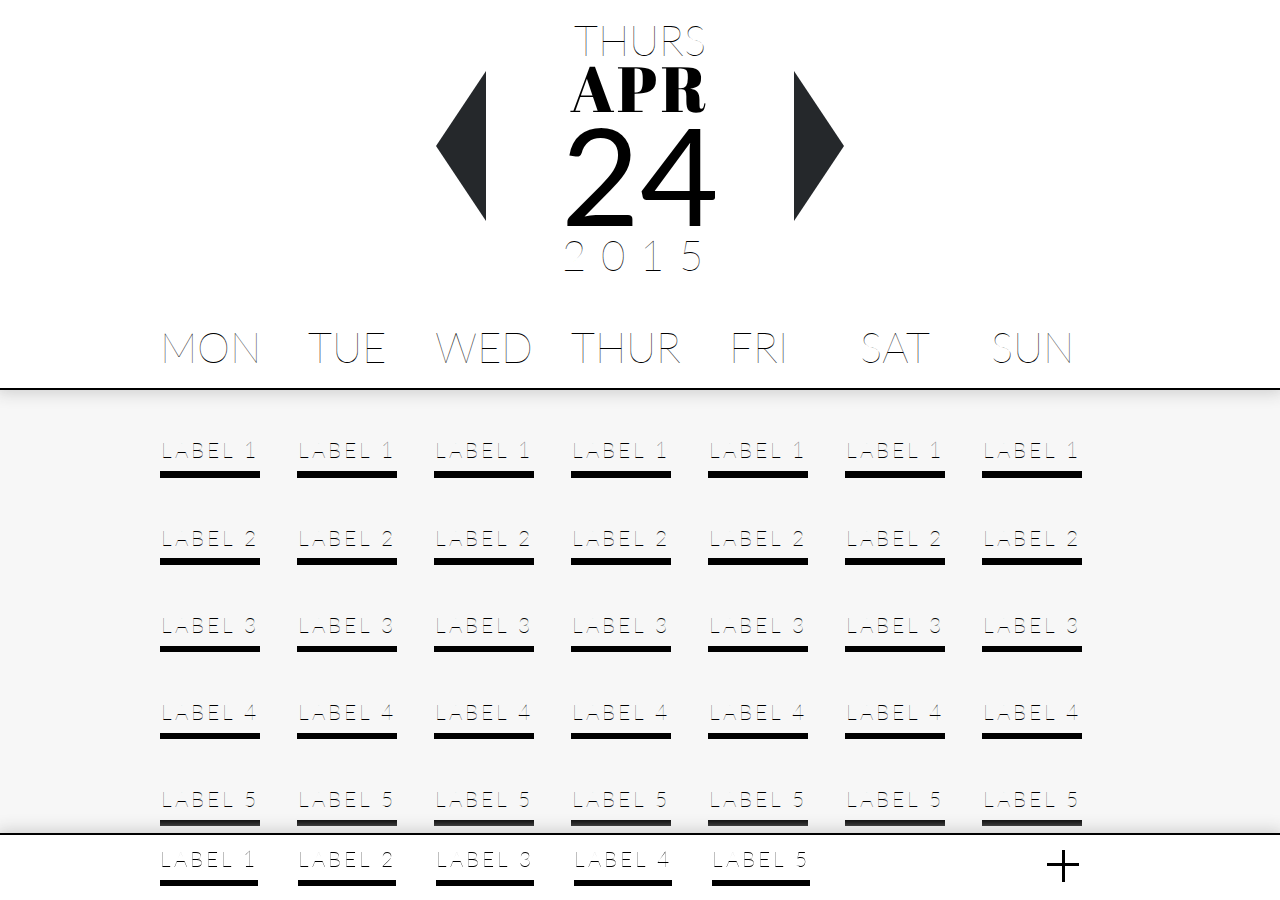
==== final-project/index.html @ dd5b8195 "Added arrows for navigation." ====
<!DOCTYPE html>
<html lang="">
    <head>
        <meta charset="UTF-8">
        <meta name="viewport" content="width=device-width, initial-scale=1.0">
        <title></title>
        <link rel="stylesheet" href="reset.css">
        <link rel="stylesheet" href="style.css">
        <link href='http://fonts.googleapis.com/css?family=Lato:100,300,400|Abril+Fatface' rel='stylesheet' type='text/css'>
    </head>

    <body>
        <div id="dayWrapper">
            <div class="contentWrapper">
                <div id="headerCenter">
                    <div id="arrowLeft"></div>
                    <div id="dayToday">
                        <a href="index.html"><h1>THURS</h1></a>
                        <a href="index.html"><h2>APR</h2></a>
                        <a href="index.html"><h3>24</h3></a>
                        <a href="index.html"><h4>2015</h4></a>
                    </div>
                    <div id="arrowRight"></div>
                </div>
                <div class="dayWeek">
                    <div class="column">
                        <ul>MON</ul>
                    </div>
                    <div class="column">
                        <ul>TUE</ul>
                    </div>
                    <div class="column">
                        <ul>WED</ul>
                    </div>
                    <div class="column">
                        <ul>THUR</ul>
                    </div>
                    <div class="column">
                        <ul>FRI</ul>
                    </div>
                    <div class="column">
                        <ul>SAT</ul>
                    </div>
                    <div class="column">
                        <ul>SUN</ul>
                    </div>
                </div>
            </div>
        </div>
        <div class="contentWrapper">
            <div class="column">
                <div class="labelVrt">
                    <p>LABEL 1</p>
                    <div class="label"></div>
                </div>
                <div class="labelVrt">
                    <p>LABEL 2</p>
                    <div class="label"></div>
                </div>
                <div class="labelVrt">
                    <p>LABEL 3</p>
                    <div class="label"></div>
                </div>
                <div class="labelVrt">
                    <p>LABEL 4</p>
                    <div class="label"></div>
                </div>
                <div class="labelVrt">
                    <p>LABEL 5</p>
                    <div class="label"></div>
                </div>
            </div>
            <div class="column">
                <div class="labelVrt">
                    <p>LABEL 1</p>
                    <div class="label"></div>
                </div>
                <div class="labelVrt">
                    <p>LABEL 2</p>
                    <div class="label"></div>
                </div>
                <div class="labelVrt">
                    <p>LABEL 3</p>
                    <div class="label"></div>
                </div>
                <div class="labelVrt">
                    <p>LABEL 4</p>
                    <div class="label"></div>
                </div>
                <div class="labelVrt">
                    <p>LABEL 5</p>
                    <div class="label"></div>
                </div>
            </div>
            <div class="column">
                <div class="labelVrt">
                    <p>LABEL 1</p>
                    <div class="label"></div>
                </div>
                <div class="labelVrt">
                    <p>LABEL 2</p>
                    <div class="label"></div>
                </div>
                <div class="labelVrt">
                    <p>LABEL 3</p>
                    <div class="label"></div>
                </div>
                <div class="labelVrt">
                    <p>LABEL 4</p>
                    <div class="label"></div>
                </div>
                <div class="labelVrt">
                    <p>LABEL 5</p>
                    <div class="label"></div>
                </div>
            </div>
            <div class="column">
                <div class="labelVrt">
                    <p>LABEL 1</p>
                    <div class="label"></div>
                </div>
                <div class="labelVrt">
                    <p>LABEL 2</p>
                    <div class="label"></div>
                </div>
                <div class="labelVrt">
                    <p>LABEL 3</p>
                    <div class="label"></div>
                </div>
                <div class="labelVrt">
                    <p>LABEL 4</p>
                    <div class="label"></div>
                </div>
                <div class="labelVrt">
                    <p>LABEL 5</p>
                    <div class="label"></div>
                </div>
            </div>
            <div class="column">
                <div class="labelVrt">
                    <p>LABEL 1</p>
                    <div class="label"></div>
                </div>
                <div class="labelVrt">
                    <p>LABEL 2</p>
                    <div class="label"></div>
                </div>
                <div class="labelVrt">
                    <p>LABEL 3</p>
                    <div class="label"></div>
                </div>
                <div class="labelVrt">
                    <p>LABEL 4</p>
                    <div class="label"></div>
                </div>
                <div class="labelVrt">
                    <p>LABEL 5</p>
                    <div class="label"></div>
                </div>
            </div>
            <div class="column">
                <div class="labelVrt">
                    <p>LABEL 1</p>
                    <div class="label"></div>
                </div>
                <div class="labelVrt">
                    <p>LABEL 2</p>
                    <div class="label"></div>
                </div>
                <div class="labelVrt">
                    <p>LABEL 3</p>
                    <div class="label"></div>
                </div>
                <div class="labelVrt">
                    <p>LABEL 4</p>
                    <div class="label"></div>
                </div>
                <div class="labelVrt">
                    <p>LABEL 5</p>
                    <div class="label"></div>
                </div>
            </div>
            <div class="column">
                <div class="labelVrt">
                    <p>LABEL 1</p>
                    <div class="label"></div>
                </div>
                <div class="labelVrt">
                    <p>LABEL 2</p>
                    <div class="label"></div>
                </div>
                <div class="labelVrt">
                    <p>LABEL 3</p>
                    <div class="label"></div>
                </div>
                <div class="labelVrt">
                    <p>LABEL 4</p>
                    <div class="label"></div>
                </div>
                <div class="labelVrt">
                    <p>LABEL 5</p>
                    <div class="label"></div>
                </div>
            </div>
            <footer>
                <div class="contentWrapper">
                    <div class="labelHrz">
                        <p>LABEL 1</p>
                        <div class="label"></div>
                    </div>
                    <div class="labelHrz">
                        <p>LABEL 2</p>
                        <div class="label"></div>
                    </div>
                    <div class="labelHrz">
                        <p>LABEL 3</p>
                        <div class="label"></div>
                    </div>
                    <div class="labelHrz">
                        <p>LABEL 4</p>
                        <div class="label"></div>
                    </div>
                    <div class="labelHrz">
                        <p>LABEL 5</p>
                        <div class="label"></div>
                    </div>
                    <div id="cross"></div>
                </div>
            </footer>
            <script src="script.js"></script>
            </body>
        </html>
---- final-project/style.css ----
html, body {
    height: 100%;
    background-color: #f7f7f7;
}

a {
    text-decoration: none;
    color: inherit;
}

#arrowLeft, #arrowRight {
    display: inline-block;
    width: 0;
    height: 0;
    border-style: solid;
    margin-bottom: 50px;
}

#arrowLeft {
    border-width: 75px 50px 75px 0;
    border-color: transparent #25282b transparent transparent;
}

#arrowRight {
    border-width: 75px 0 75px 50px;
    border-color: transparent transparent transparent #25282b;
}


#headerCenter {
    text-align: center;
}

.contentWrapper {
    clear: both;
    width: 960px;
    margin-left: auto;
    margin-right: auto;
}

#dayWrapper {
    clear: both;
    background-color: white;
    box-shadow: 0px 0px 15px 3px #cecece;
    border-bottom: 2px solid black;
    padding-top: 20px;
    padding-bottom: 20px;
}

#dayToday {
    display: inline-block;
    text-align: center;
    width: 300px;
}

.dayWeek ul {
    font-family: 'Lato', sans-serif;
    font-weight: 100;
    font-size: 2.6em;
    display: inline;
}

h1, h3, h4, p {
    font-family: 'Lato', sans-serif;
}

h1 {
}

h1, h4 {
    font-size: 2.6em;
    font-weight: 100;
}

h2 {
    font-family: 'Abril Fatface', cursive;
    font-size: 4em;
    letter-spacing: 3px;
    line-height: .8em;
}

h3 {
    font-size: 8.5em;
    line-height: .9em;
}

h4 {
    letter-spacing: 15px;
    margin-bottom: 50px;
}

footer {
    background-color: white;
    position: fixed;
    bottom: 0;
    left: 0;
    right: 0;
    box-shadow: 0px 0px 15px 3px #cecece;
    border-top: 2px solid black;
    height: 65px;
}

#cross {
    position: relative;
    float: right;
    background: black;
    height: 2em;
    width: .2em;
    margin-right: 55px;
    margin-top: 15px;
}

#cross:after {
    background: black;
    content: "";
    height: .2em;
    left: -.9em;
    position: absolute;
    top: .8em;
    width: 2em;
}

.labelHrz {
    display: inline-block;
    float: left;
    position: relative;
    margin-top: 14px;
}

.labelHrz:not(:last-child) {
    margin-right: 40px;
}

.column {
    display: inline-block;
    width: 100px;
    text-align: center;
}

.column:not(:last-child) {
    margin-right: 33px;
}

.labelVrt {
    margin-top: 50px;
}

p {
    font-weight: 100;
    font-size: 1.3em;
    letter-spacing: 3px;
    margin-bottom: 10px;
}

.label {
    position: relative;
    height: .4em;
    background-color: black;
}
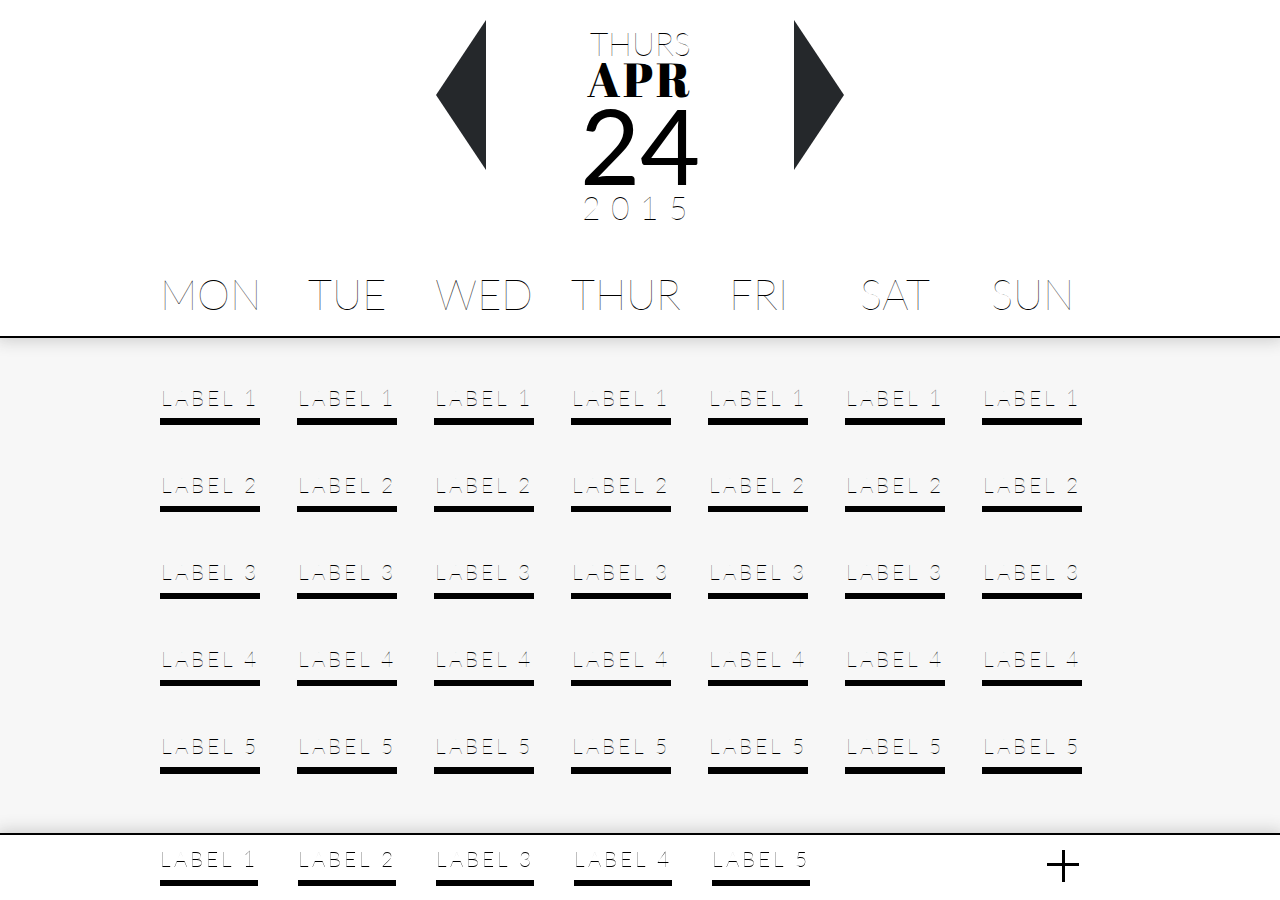
==== commit ff0286ce: "Resized headers." ====
--- a/final-project/index.html
+++ b/final-project/index.html
@@ -22,7 +22,7 @@
                     </div>
                     <div id="arrowRight"></div>
                 </div>
-                <div class="dayWeek">
+                <div id="dayWeek">
                     <div class="column">
                         <ul>MON</ul>
                     </div>
--- a/final-project/style.css
+++ b/final-project/style.css
@@ -53,7 +53,7 @@
     width: 300px;
 }
 
-.dayWeek ul {
+#dayWeek ul {
     font-family: 'Lato', sans-serif;
     font-weight: 100;
     font-size: 2.6em;
@@ -68,24 +68,24 @@
 }
 
 h1, h4 {
-    font-size: 2.6em;
+    font-size: 2em;
     font-weight: 100;
 }
 
 h2 {
     font-family: 'Abril Fatface', cursive;
-    font-size: 4em;
+    font-size: 3em;
     letter-spacing: 3px;
     line-height: .8em;
 }
 
 h3 {
-    font-size: 8.5em;
+    font-size: 6.5em;
     line-height: .9em;
 }
 
 h4 {
-    letter-spacing: 15px;
+    letter-spacing: 10px;
     margin-bottom: 50px;
 }
 
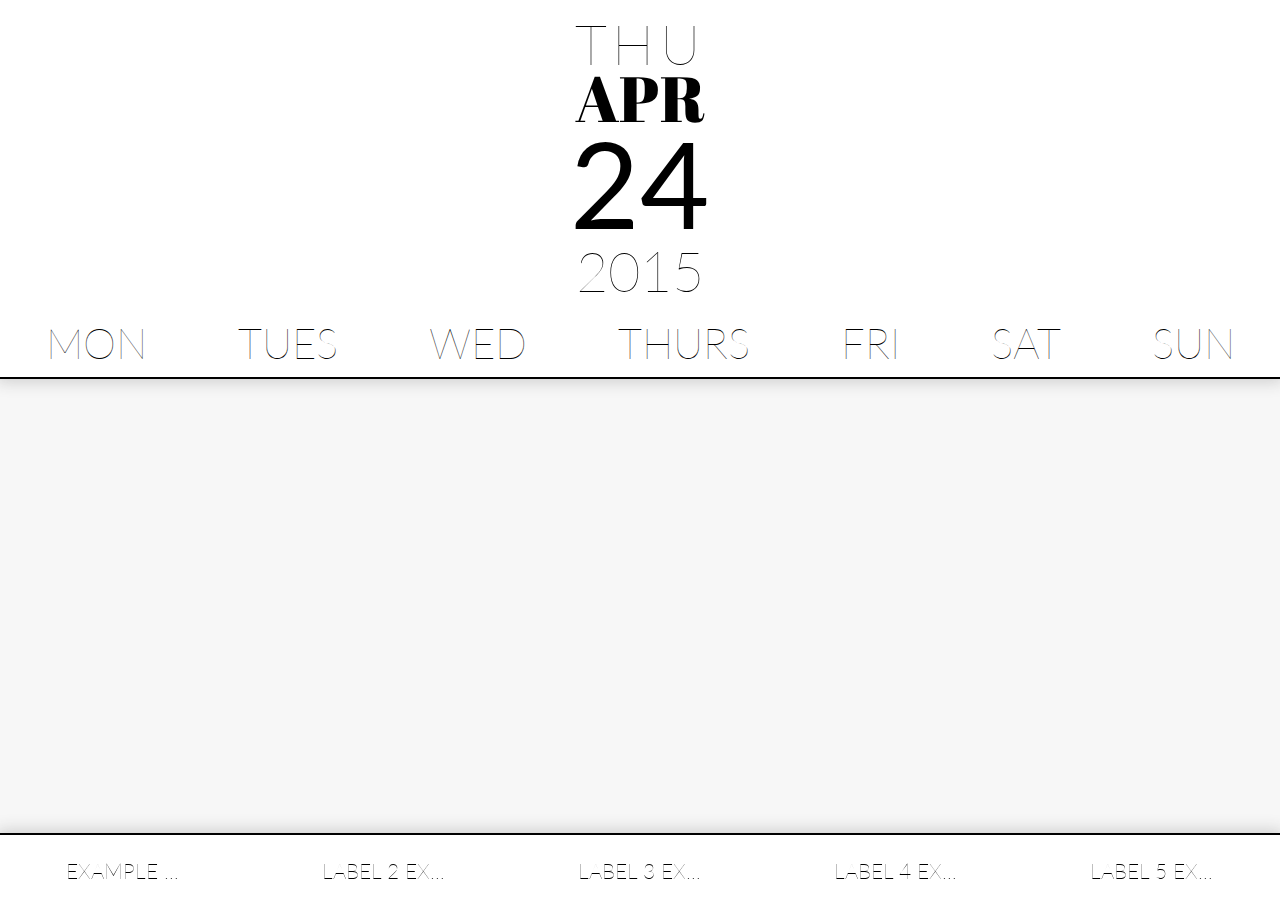
==== commit f2bd791f: "Changed all values to flexbox." ====
--- a/final-project/index.html
+++ b/final-project/index.html
@@ -3,230 +3,41 @@
     <head>
         <meta charset="UTF-8">
         <meta name="viewport" content="width=device-width, initial-scale=1.0">
-        <title></title>
+        <title>Lahiq</title>
         <link rel="stylesheet" href="reset.css">
         <link rel="stylesheet" href="style.css">
         <link href='http://fonts.googleapis.com/css?family=Lato:100,300,400|Abril+Fatface' rel='stylesheet' type='text/css'>
     </head>
 
     <body>
-        <div id="dayWrapper">
-            <div class="contentWrapper">
-                <div id="headerCenter">
-                    <div id="arrowLeft"></div>
-                    <div id="dayToday">
-                        <a href="index.html"><h1>THURS</h1></a>
-                        <a href="index.html"><h2>APR</h2></a>
-                        <a href="index.html"><h3>24</h3></a>
-                        <a href="index.html"><h4>2015</h4></a>
-                    </div>
-                    <div id="arrowRight"></div>
-                </div>
-                <div id="dayWeek">
-                    <div class="column">
-                        <ul>MON</ul>
-                    </div>
-                    <div class="column">
-                        <ul>TUE</ul>
-                    </div>
-                    <div class="column">
-                        <ul>WED</ul>
-                    </div>
-                    <div class="column">
-                        <ul>THUR</ul>
-                    </div>
-                    <div class="column">
-                        <ul>FRI</ul>
-                    </div>
-                    <div class="column">
-                        <ul>SAT</ul>
-                    </div>
-                    <div class="column">
-                        <ul>SUN</ul>
-                    </div>
-                </div>
+        <div id="header">
+            <section id="date-wrapper">
+                <h1 id="day">THU</h1>
+                <h2 id="month">APR</h2>
+                <h3 id="date">24</h3>
+                <h4 id="year">2015</h4>
+            </section>
+            <div id="week-wrapper">
+                <ul>
+                    <li>MON</li>
+                    <li>TUES</li>
+                    <li>WED</li>
+                    <li>THURS</li>
+                    <li>FRI</li>
+                    <li>SAT</li>
+                    <li>SUN</li>
+                </ul>
             </div>
         </div>
-        <div class="contentWrapper">
-            <div class="column">
-                <div class="labelVrt">
-                    <p>LABEL 1</p>
-                    <div class="label"></div>
-                </div>
-                <div class="labelVrt">
-                    <p>LABEL 2</p>
-                    <div class="label"></div>
-                </div>
-                <div class="labelVrt">
-                    <p>LABEL 3</p>
-                    <div class="label"></div>
-                </div>
-                <div class="labelVrt">
-                    <p>LABEL 4</p>
-                    <div class="label"></div>
-                </div>
-                <div class="labelVrt">
-                    <p>LABEL 5</p>
-                    <div class="label"></div>
-                </div>
-            </div>
-            <div class="column">
-                <div class="labelVrt">
-                    <p>LABEL 1</p>
-                    <div class="label"></div>
-                </div>
-                <div class="labelVrt">
-                    <p>LABEL 2</p>
-                    <div class="label"></div>
-                </div>
-                <div class="labelVrt">
-                    <p>LABEL 3</p>
-                    <div class="label"></div>
-                </div>
-                <div class="labelVrt">
-                    <p>LABEL 4</p>
-                    <div class="label"></div>
-                </div>
-                <div class="labelVrt">
-                    <p>LABEL 5</p>
-                    <div class="label"></div>
-                </div>
-            </div>
-            <div class="column">
-                <div class="labelVrt">
-                    <p>LABEL 1</p>
-                    <div class="label"></div>
-                </div>
-                <div class="labelVrt">
-                    <p>LABEL 2</p>
-                    <div class="label"></div>
-                </div>
-                <div class="labelVrt">
-                    <p>LABEL 3</p>
-                    <div class="label"></div>
-                </div>
-                <div class="labelVrt">
-                    <p>LABEL 4</p>
-                    <div class="label"></div>
-                </div>
-                <div class="labelVrt">
-                    <p>LABEL 5</p>
-                    <div class="label"></div>
-                </div>
-            </div>
-            <div class="column">
-                <div class="labelVrt">
-                    <p>LABEL 1</p>
-                    <div class="label"></div>
-                </div>
-                <div class="labelVrt">
-                    <p>LABEL 2</p>
-                    <div class="label"></div>
-                </div>
-                <div class="labelVrt">
-                    <p>LABEL 3</p>
-                    <div class="label"></div>
-                </div>
-                <div class="labelVrt">
-                    <p>LABEL 4</p>
-                    <div class="label"></div>
-                </div>
-                <div class="labelVrt">
-                    <p>LABEL 5</p>
-                    <div class="label"></div>
-                </div>
-            </div>
-            <div class="column">
-                <div class="labelVrt">
-                    <p>LABEL 1</p>
-                    <div class="label"></div>
-                </div>
-                <div class="labelVrt">
-                    <p>LABEL 2</p>
-                    <div class="label"></div>
-                </div>
-                <div class="labelVrt">
-                    <p>LABEL 3</p>
-                    <div class="label"></div>
-                </div>
-                <div class="labelVrt">
-                    <p>LABEL 4</p>
-                    <div class="label"></div>
-                </div>
-                <div class="labelVrt">
-                    <p>LABEL 5</p>
-                    <div class="label"></div>
-                </div>
-            </div>
-            <div class="column">
-                <div class="labelVrt">
-                    <p>LABEL 1</p>
-                    <div class="label"></div>
-                </div>
-                <div class="labelVrt">
-                    <p>LABEL 2</p>
-                    <div class="label"></div>
-                </div>
-                <div class="labelVrt">
-                    <p>LABEL 3</p>
-                    <div class="label"></div>
-                </div>
-                <div class="labelVrt">
-                    <p>LABEL 4</p>
-                    <div class="label"></div>
-                </div>
-                <div class="labelVrt">
-                    <p>LABEL 5</p>
-                    <div class="label"></div>
-                </div>
-            </div>
-            <div class="column">
-                <div class="labelVrt">
-                    <p>LABEL 1</p>
-                    <div class="label"></div>
-                </div>
-                <div class="labelVrt">
-                    <p>LABEL 2</p>
-                    <div class="label"></div>
-                </div>
-                <div class="labelVrt">
-                    <p>LABEL 3</p>
-                    <div class="label"></div>
-                </div>
-                <div class="labelVrt">
-                    <p>LABEL 4</p>
-                    <div class="label"></div>
-                </div>
-                <div class="labelVrt">
-                    <p>LABEL 5</p>
-                    <div class="label"></div>
-                </div>
-            </div>
-            <footer>
-                <div class="contentWrapper">
-                    <div class="labelHrz">
-                        <p>LABEL 1</p>
-                        <div class="label"></div>
-                    </div>
-                    <div class="labelHrz">
-                        <p>LABEL 2</p>
-                        <div class="label"></div>
-                    </div>
-                    <div class="labelHrz">
-                        <p>LABEL 3</p>
-                        <div class="label"></div>
-                    </div>
-                    <div class="labelHrz">
-                        <p>LABEL 4</p>
-                        <div class="label"></div>
-                    </div>
-                    <div class="labelHrz">
-                        <p>LABEL 5</p>
-                        <div class="label"></div>
-                    </div>
-                    <div id="cross"></div>
-                </div>
-            </footer>
-            <script src="script.js"></script>
-            </body>
-        </html>
+        <footer>
+            <ul>
+                <li>EXAMPLE EXMAPLE</li>
+                <li>LABEL 2 EXAMPLE</li>
+                <li>LABEL 3 EXAMPLE</li>
+                <li>LABEL 4 EXAMPLE</li>
+                <li>LABEL 5 EXAMPLE</li>
+            </ul>
+        </footer>
+        <script src="script.js"></script>
+    </body>
+</html>
--- a/final-project/style.css
+++ b/final-project/style.css
@@ -8,85 +8,47 @@
     color: inherit;
 }
 
-#arrowLeft, #arrowRight {
-    display: inline-block;
-    width: 0;
-    height: 0;
-    border-style: solid;
-    margin-bottom: 50px;
+#header {
+    background-color: white;
+    box-shadow: 0px 0px 15px 3px #cecece;
+    border-bottom: 2px solid black;
 }
 
-#arrowLeft {
-    border-width: 75px 50px 75px 0;
-    border-color: transparent #25282b transparent transparent;
-}
-
-#arrowRight {
-    border-width: 75px 0 75px 50px;
-    border-color: transparent transparent transparent #25282b;
-}
-
-
-#headerCenter {
+#date-wrapper {
+    padding-top: 1em;
+    padding-bottom: 1.5em;
     text-align: center;
 }
 
-.contentWrapper {
-    clear: both;
-    width: 960px;
-    margin-left: auto;
-    margin-right: auto;
-}
-
-#dayWrapper {
-    clear: both;
-    background-color: white;
-    box-shadow: 0px 0px 15px 3px #cecece;
-    border-bottom: 2px solid black;
-    padding-top: 20px;
-    padding-bottom: 20px;
-}
-
-#dayToday {
-    display: inline-block;
-    text-align: center;
-    width: 300px;
-}
-
-#dayWeek ul {
-    font-family: 'Lato', sans-serif;
-    font-weight: 100;
-    font-size: 2.6em;
-    display: inline;
-}
-
-h1, h3, h4, p {
+h1, h3, h4, footer, #week-wrapper {
     font-family: 'Lato', sans-serif;
 }
 
-h1 {
+h1, h4 {
+    font-size: 3.5em;
+    font-weight: 100;
 }
 
-h1, h4 {
-    font-size: 2em;
-    font-weight: 100;
+h1 {
+    letter-spacing: .1em;
 }
 
 h2 {
     font-family: 'Abril Fatface', cursive;
-    font-size: 3em;
-    letter-spacing: 3px;
+    font-size: 4em;
     line-height: .8em;
 }
 
 h3 {
-    font-size: 6.5em;
-    line-height: .9em;
+    font-size: 7.5em;
 }
 
-h4 {
-    letter-spacing: 10px;
-    margin-bottom: 50px;
+#week-wrapper ul {
+    display: flex;
+    justify-content: space-around;
+    font-weight: 100;
+    font-size: 2.6em;
+    padding-bottom: 0.3em;
 }
 
 footer {
@@ -98,62 +60,20 @@
     box-shadow: 0px 0px 15px 3px #cecece;
     border-top: 2px solid black;
     height: 65px;
+    font-weight: 100;
+    font-size: 1.3em;
 }
 
-#cross {
+footer ul {
+    display: flex;
+    justify-content: space-around;
     position: relative;
-    float: right;
-    background: black;
-    height: 2em;
-    width: .2em;
-    margin-right: 55px;
-    margin-top: 15px;
+    top: 40%;
 }
 
-#cross:after {
-    background: black;
-    content: "";
-    height: .2em;
-    left: -.9em;
-    position: absolute;
-    top: .8em;
-    width: 2em;
+footer ul li {
+    width: 6em;
+    white-space: nowrap;
+    overflow: hidden;
+    text-overflow: ellipsis;
 }
-
-.labelHrz {
-    display: inline-block;
-    float: left;
-    position: relative;
-    margin-top: 14px;
-}
-
-.labelHrz:not(:last-child) {
-    margin-right: 40px;
-}
-
-.column {
-    display: inline-block;
-    width: 100px;
-    text-align: center;
-}
-
-.column:not(:last-child) {
-    margin-right: 33px;
-}
-
-.labelVrt {
-    margin-top: 50px;
-}
-
-p {
-    font-weight: 100;
-    font-size: 1.3em;
-    letter-spacing: 3px;
-    margin-bottom: 10px;
-}
-
-.label {
-    position: relative;
-    height: .4em;
-    background-color: black;
-}
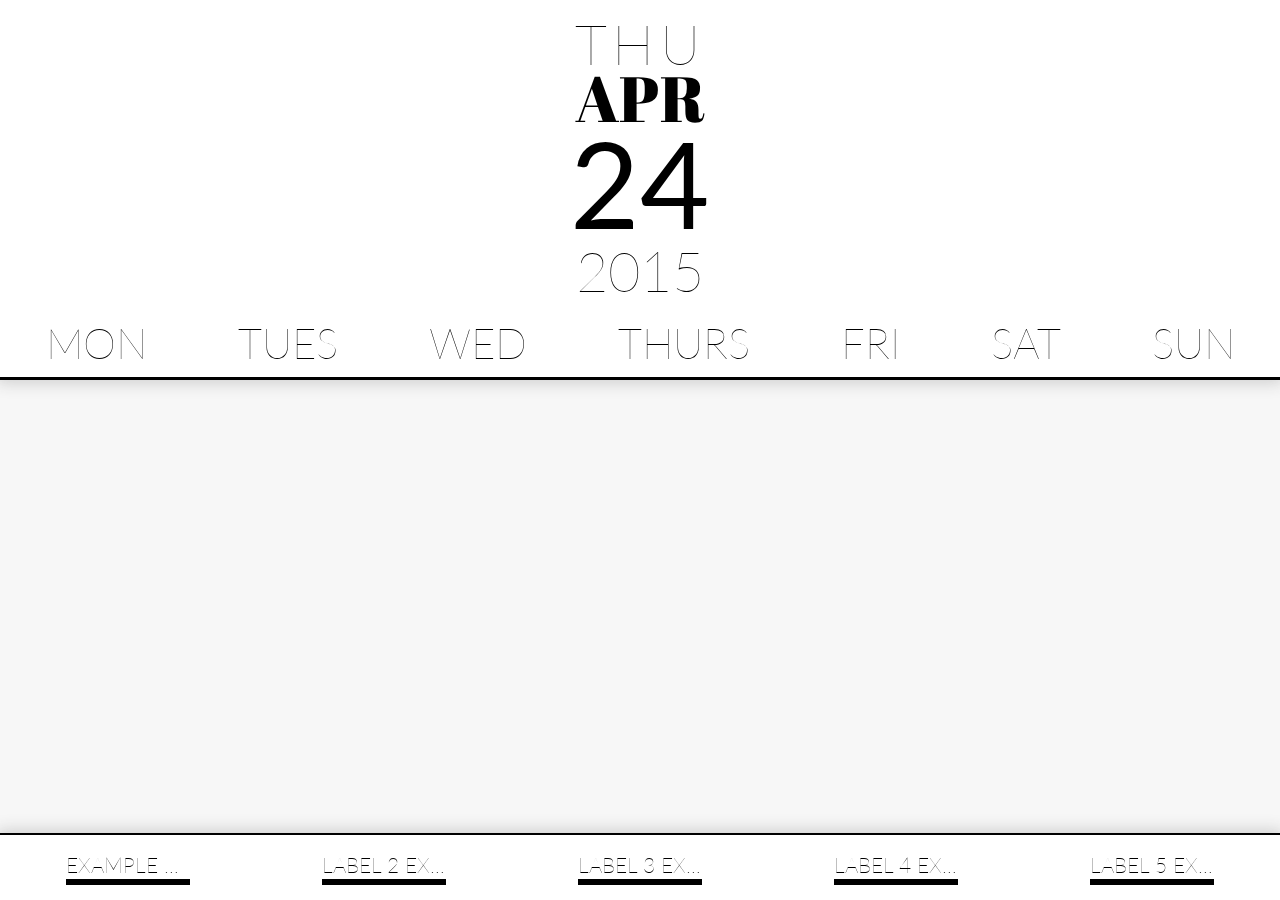
==== commit dbbc729b: "Structure reconstructed; events to be reimplimented." ====
--- a/final-project/index.html
+++ b/final-project/index.html
@@ -29,6 +29,8 @@
                 </ul>
             </div>
         </div>
+        <div id="content-wrapper">
+        </div>
         <footer>
             <ul>
                 <li>EXAMPLE EXMAPLE</li>
--- a/final-project/style.css
+++ b/final-project/style.css
@@ -11,7 +11,10 @@
 #header {
     background-color: white;
     box-shadow: 0px 0px 15px 3px #cecece;
-    border-bottom: 2px solid black;
+    border-bottom: 0.2em solid black;
+    position: fixed;
+    right: 0;
+    left: 0;
 }
 
 #date-wrapper {
@@ -51,6 +54,10 @@
     padding-bottom: 0.3em;
 }
 
+#body {
+    padding-top: 25em;
+}
+
 footer {
     background-color: white;
     position: fixed;
@@ -58,7 +65,7 @@
     left: 0;
     right: 0;
     box-shadow: 0px 0px 15px 3px #cecece;
-    border-top: 2px solid black;
+    border-top: 0.1em solid black;
     height: 65px;
     font-weight: 100;
     font-size: 1.3em;
@@ -68,7 +75,7 @@
     display: flex;
     justify-content: space-around;
     position: relative;
-    top: 40%;
+    top: 30%;
 }
 
 footer ul li {
@@ -76,4 +83,6 @@
     white-space: nowrap;
     overflow: hidden;
     text-overflow: ellipsis;
+    padding-bottom: 0.2em;
+    border-bottom: 0.3em solid black;
 }
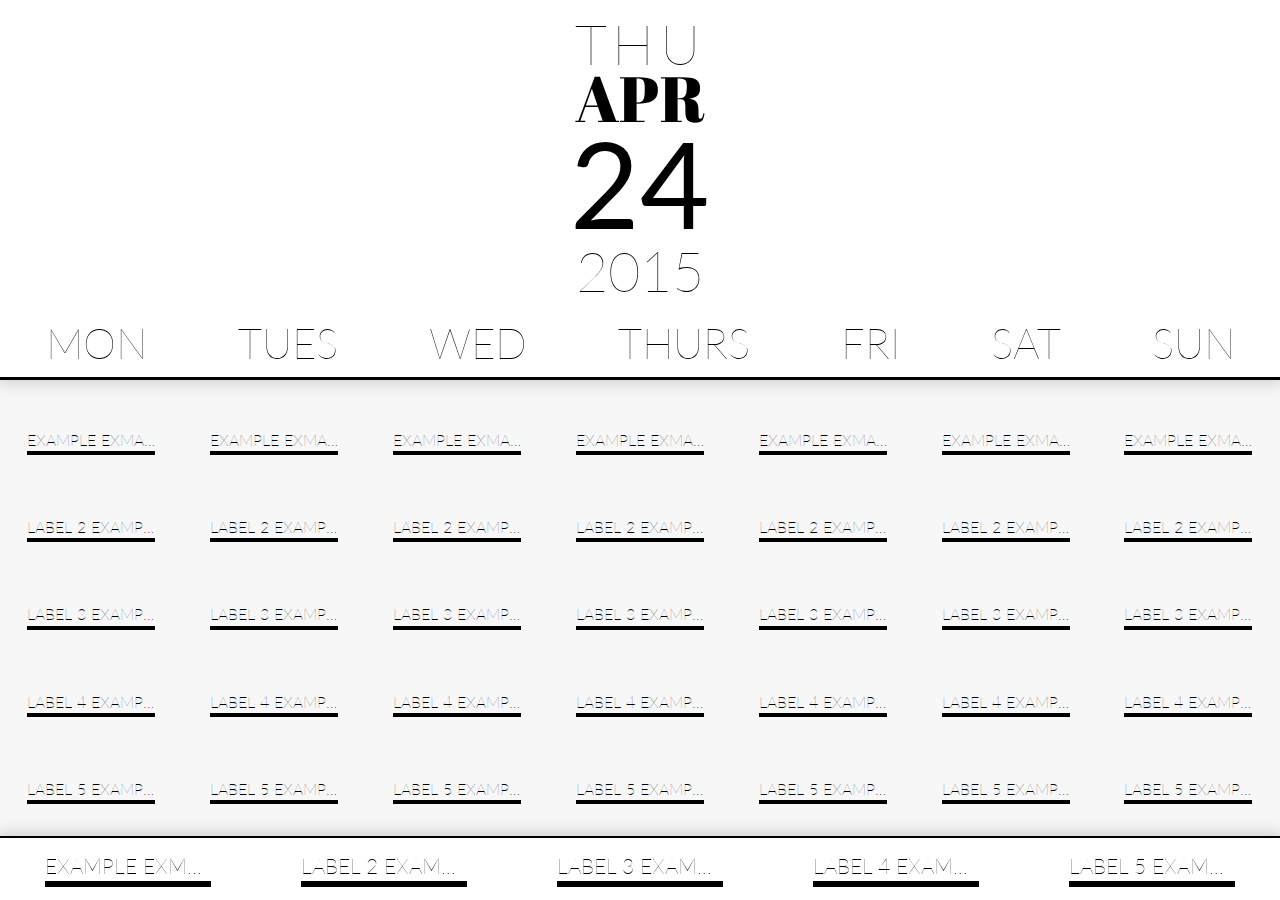
==== commit b0df678e: "Week structure complete." ====
--- a/final-project/index.html
+++ b/final-project/index.html
@@ -30,6 +30,55 @@
             </div>
         </div>
         <div id="content-wrapper">
+            <ul>
+                <li>EXAMPLE EXMAPLE</li>
+                <li>LABEL 2 EXAMPLE</li>
+                <li>LABEL 3 EXAMPLE</li>
+                <li>LABEL 4 EXAMPLE</li>
+                <li>LABEL 5 EXAMPLE</li>
+            </ul>
+               <ul>
+                <li>EXAMPLE EXMAPLE</li>
+                <li>LABEL 2 EXAMPLE</li>
+                <li>LABEL 3 EXAMPLE</li>
+                <li>LABEL 4 EXAMPLE</li>
+                <li>LABEL 5 EXAMPLE</li>
+            </ul>
+               <ul>
+                <li>EXAMPLE EXMAPLE</li>
+                <li>LABEL 2 EXAMPLE</li>
+                <li>LABEL 3 EXAMPLE</li>
+                <li>LABEL 4 EXAMPLE</li>
+                <li>LABEL 5 EXAMPLE</li>
+            </ul>
+               <ul>
+                <li>EXAMPLE EXMAPLE</li>
+                <li>LABEL 2 EXAMPLE</li>
+                <li>LABEL 3 EXAMPLE</li>
+                <li>LABEL 4 EXAMPLE</li>
+                <li>LABEL 5 EXAMPLE</li>
+            </ul>
+               <ul>
+                <li>EXAMPLE EXMAPLE</li>
+                <li>LABEL 2 EXAMPLE</li>
+                <li>LABEL 3 EXAMPLE</li>
+                <li>LABEL 4 EXAMPLE</li>
+                <li>LABEL 5 EXAMPLE</li>
+            </ul>
+               <ul>
+                <li>EXAMPLE EXMAPLE</li>
+                <li>LABEL 2 EXAMPLE</li>
+                <li>LABEL 3 EXAMPLE</li>
+                <li>LABEL 4 EXAMPLE</li>
+                <li>LABEL 5 EXAMPLE</li>
+            </ul>
+               <ul>
+                <li>EXAMPLE EXMAPLE</li>
+                <li>LABEL 2 EXAMPLE</li>
+                <li>LABEL 3 EXAMPLE</li>
+                <li>LABEL 4 EXAMPLE</li>
+                <li>LABEL 5 EXAMPLE</li>
+            </ul>
         </div>
         <footer>
             <ul>
--- a/final-project/style.css
+++ b/final-project/style.css
@@ -23,7 +23,7 @@
     text-align: center;
 }
 
-h1, h3, h4, footer, #week-wrapper {
+h1, h3, h4, footer, #week-wrapper, #content-wrapper {
     font-family: 'Lato', sans-serif;
 }
 
@@ -54,8 +54,22 @@
     padding-bottom: 0.3em;
 }
 
-#body {
-    padding-top: 25em;
+#content-wrapper {
+    padding-top: 23em;
+    display: flex;
+    justify-content: space-around;
+    font-weight: 100;
+    margin-bottom: 8em;
+}
+
+#content-wrapper ul li {
+    width: 8em;
+    white-space: nowrap;
+    overflow: hidden;
+    text-overflow: ellipsis;
+    padding-bottom: 0.2em;
+    padding-top: 4em;
+    border-bottom: 0.3em solid black;
 }
 
 footer {
@@ -66,7 +80,7 @@
     right: 0;
     box-shadow: 0px 0px 15px 3px #cecece;
     border-top: 0.1em solid black;
-    height: 65px;
+    height: 3em;
     font-weight: 100;
     font-size: 1.3em;
 }
@@ -79,7 +93,7 @@
 }
 
 footer ul li {
-    width: 6em;
+    width: 8em;
     white-space: nowrap;
     overflow: hidden;
     text-overflow: ellipsis;
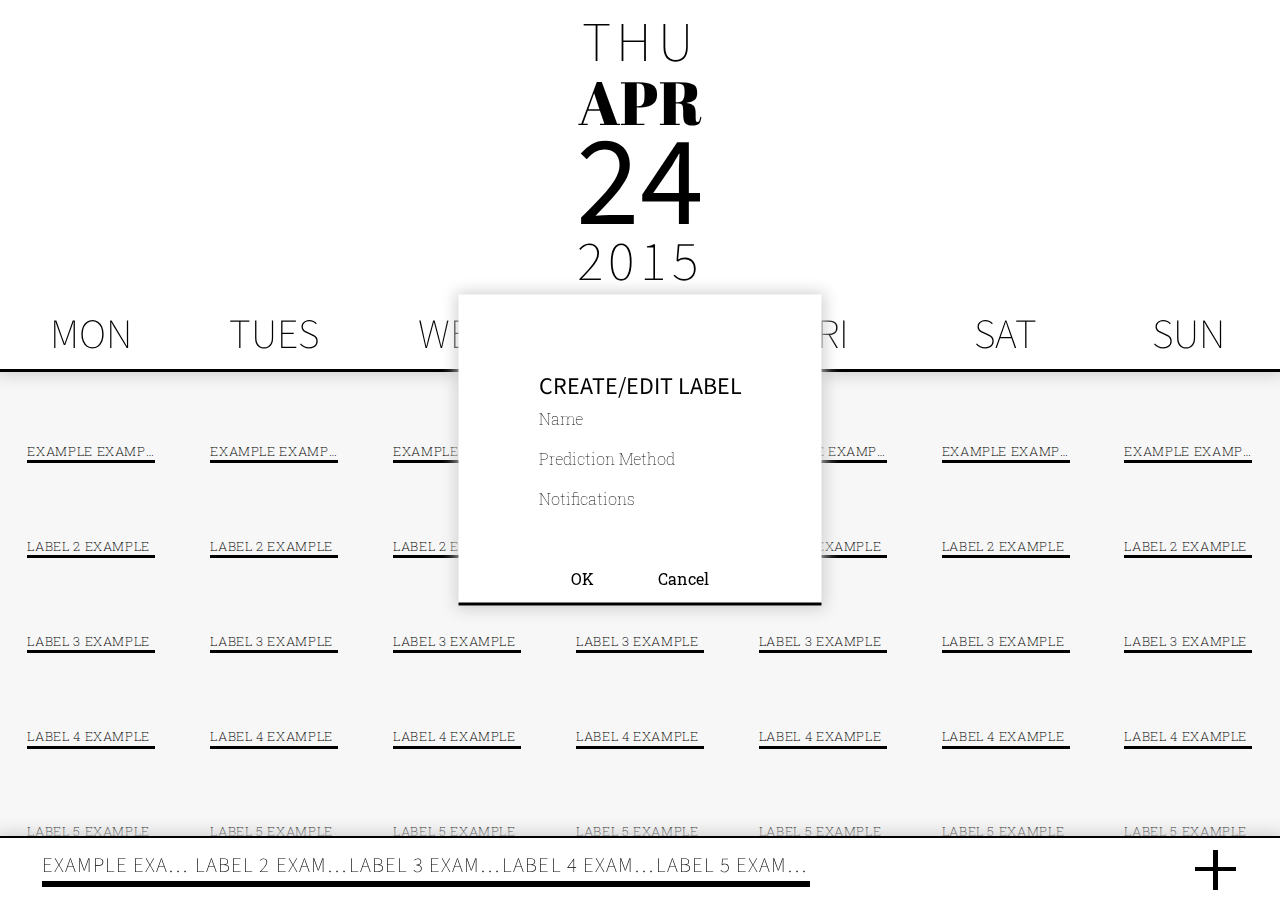
==== commit e365a93c: "Week view and menu constructed." ====
--- a/final-project/index.html
+++ b/final-project/index.html
@@ -6,7 +6,9 @@
         <title>Lahiq</title>
         <link rel="stylesheet" href="reset.css">
         <link rel="stylesheet" href="style.css">
-        <link href='http://fonts.googleapis.com/css?family=Lato:100,300,400|Abril+Fatface' rel='stylesheet' type='text/css'>
+        <link href='http://fonts.googleapis.com/css?family=Source+Sans+Pro:200,300,400,600,700' rel='stylesheet' type='text/css'>
+        <link href='http://fonts.googleapis.com/css?family=Abril+Fatface' rel='stylesheet' type='text/css'>
+        <link href='http://fonts.googleapis.com/css?family=Roboto+Slab:400,100,300,700' rel='stylesheet' type='text/css'>
     </head>
 
     <body>
@@ -31,49 +33,49 @@
         </div>
         <div id="content-wrapper">
             <ul>
-                <li>EXAMPLE EXMAPLE</li>
+                <li>EXAMPLE EXAMPLE</li>
                 <li>LABEL 2 EXAMPLE</li>
                 <li>LABEL 3 EXAMPLE</li>
                 <li>LABEL 4 EXAMPLE</li>
                 <li>LABEL 5 EXAMPLE</li>
             </ul>
-               <ul>
-                <li>EXAMPLE EXMAPLE</li>
+            <ul>
+                <li>EXAMPLE EXAMPLE</li>
                 <li>LABEL 2 EXAMPLE</li>
                 <li>LABEL 3 EXAMPLE</li>
                 <li>LABEL 4 EXAMPLE</li>
                 <li>LABEL 5 EXAMPLE</li>
             </ul>
-               <ul>
-                <li>EXAMPLE EXMAPLE</li>
+            <ul>
+                <li>EXAMPLE EXAMPLE</li>
                 <li>LABEL 2 EXAMPLE</li>
                 <li>LABEL 3 EXAMPLE</li>
                 <li>LABEL 4 EXAMPLE</li>
                 <li>LABEL 5 EXAMPLE</li>
             </ul>
-               <ul>
-                <li>EXAMPLE EXMAPLE</li>
+            <ul>
+                <li>EXAMPLE EXAMPLE</li>
                 <li>LABEL 2 EXAMPLE</li>
                 <li>LABEL 3 EXAMPLE</li>
                 <li>LABEL 4 EXAMPLE</li>
                 <li>LABEL 5 EXAMPLE</li>
             </ul>
-               <ul>
-                <li>EXAMPLE EXMAPLE</li>
+            <ul>
+                <li>EXAMPLE EXAMPLE</li>
                 <li>LABEL 2 EXAMPLE</li>
                 <li>LABEL 3 EXAMPLE</li>
                 <li>LABEL 4 EXAMPLE</li>
                 <li>LABEL 5 EXAMPLE</li>
             </ul>
-               <ul>
-                <li>EXAMPLE EXMAPLE</li>
+            <ul>
+                <li>EXAMPLE EXAMPLE</li>
                 <li>LABEL 2 EXAMPLE</li>
                 <li>LABEL 3 EXAMPLE</li>
                 <li>LABEL 4 EXAMPLE</li>
                 <li>LABEL 5 EXAMPLE</li>
             </ul>
-               <ul>
-                <li>EXAMPLE EXMAPLE</li>
+            <ul>
+                <li>EXAMPLE EXAMPLE</li>
                 <li>LABEL 2 EXAMPLE</li>
                 <li>LABEL 3 EXAMPLE</li>
                 <li>LABEL 4 EXAMPLE</li>
@@ -82,13 +84,24 @@
         </div>
         <footer>
             <ul>
-                <li>EXAMPLE EXMAPLE</li>
+                <li>EXAMPLE EXAMPLE</li>
                 <li>LABEL 2 EXAMPLE</li>
                 <li>LABEL 3 EXAMPLE</li>
                 <li>LABEL 4 EXAMPLE</li>
                 <li>LABEL 5 EXAMPLE</li>
             </ul>
+            <div id="cross"></div>
         </footer>
+        <div id="create-menu">
+            <h5>CREATE/EDIT LABEL</h5>
+            <p class="fields">Name</p>
+            <p class="fields">Prediction Method</p>
+            <p class="fields">Notifications</p>
+            <div id="buttons">
+                <p id="ok">OK</p>
+                <p id="cancel">Cancel</p>
+            </div>
+        </div>
         <script src="script.js"></script>
     </body>
 </html>
--- a/final-project/style.css
+++ b/final-project/style.css
@@ -6,6 +6,33 @@
 a {
     text-decoration: none;
     color: inherit;
+}
+
+#create-menu {
+    position: fixed;
+    background-color: white;
+    box-shadow: 0px 0px 15px 3px #cecece;
+    padding: 5em 5em 0 5em;
+    top: 50%;
+    left: 50%;
+    transform: translate(-50%, -50%);
+    border-bottom: 0.2em solid black;
+}
+
+#create-menu p {
+    font-family: 'Roboto Slab', serif;
+}
+
+.fields {
+    font-weight: 100;
+    padding-bottom: 1.5em;
+}
+
+#buttons {
+    display: flex;
+    justify-content: space-around;
+    padding-bottom: 1em;
+    padding-top: 2.5em;
 }
 
 #header {
@@ -23,13 +50,13 @@
     text-align: center;
 }
 
-h1, h3, h4, footer, #week-wrapper, #content-wrapper {
-    font-family: 'Lato', sans-serif;
+h1, h3, h4, h5, footer, #week-wrapper {
+    font-family: 'Source Sans Pro', sans-serif;
 }
 
 h1, h4 {
     font-size: 3.5em;
-    font-weight: 100;
+    font-weight: 200;
 }
 
 h1 {
@@ -38,38 +65,60 @@
 
 h2 {
     font-family: 'Abril Fatface', cursive;
-    font-size: 4em;
+    font-size: 3.8em;
+}
+
+h3 {
+    font-size: 8em;
     line-height: .8em;
 }
 
-h3 {
-    font-size: 7.5em;
+h4 {
+
+    letter-spacing: .1em;
+}
+
+h5 {
+    font-size: 1.5em;
+    padding-bottom: .5em;
 }
 
 #week-wrapper ul {
     display: flex;
     justify-content: space-around;
-    font-weight: 100;
+    font-weight: 200;
     font-size: 2.6em;
     padding-bottom: 0.3em;
 }
 
+#week-wrapper ul li {
+    text-align: center;
+    width: 8em;
+}
+
 #content-wrapper {
+    font-family: 'Roboto Slab', serif;
+    font-weight: 100;
     padding-top: 23em;
     display: flex;
     justify-content: space-around;
-    font-weight: 100;
+    flex-wrap: wrap;
+    font-weight: 200;
     margin-bottom: 8em;
 }
 
+#content-wrapper ul {
+    width: 8em;
+}
+
 #content-wrapper ul li {
-    width: 8em;
     white-space: nowrap;
     overflow: hidden;
     text-overflow: ellipsis;
     padding-bottom: 0.2em;
-    padding-top: 4em;
+    padding-top: 6em;
     border-bottom: 0.3em solid black;
+    font-size: 0.8em;
 }
 
 footer {
@@ -81,7 +130,7 @@
     box-shadow: 0px 0px 15px 3px #cecece;
     border-top: 0.1em solid black;
     height: 3em;
-    font-weight: 100;
+    font-weight: 200;
     font-size: 1.3em;
 }
 
@@ -89,7 +138,9 @@
     display: flex;
     justify-content: space-around;
     position: relative;
+    padding-left: 2em;
     top: 30%;
+    width: 60%;
 }
 
 footer ul li {
@@ -100,3 +151,27 @@
     padding-bottom: 0.2em;
     border-bottom: 0.3em solid black;
 }
+
+footer ul li, #content-wrapper ul li {
+
+    letter-spacing: 0.05em;
+}
+
+#cross {
+    position: fixed;
+    background: black;
+    height: 1.9em;
+    width: .2em;
+    right: 3em;
+    bottom: 0.5em;
+}
+
+#cross:after {
+    background: black;
+    content: "";
+    height: .2em;
+    left: -.9em;
+    position: absolute;
+    top: .8em;
+    width: 2em;
+}
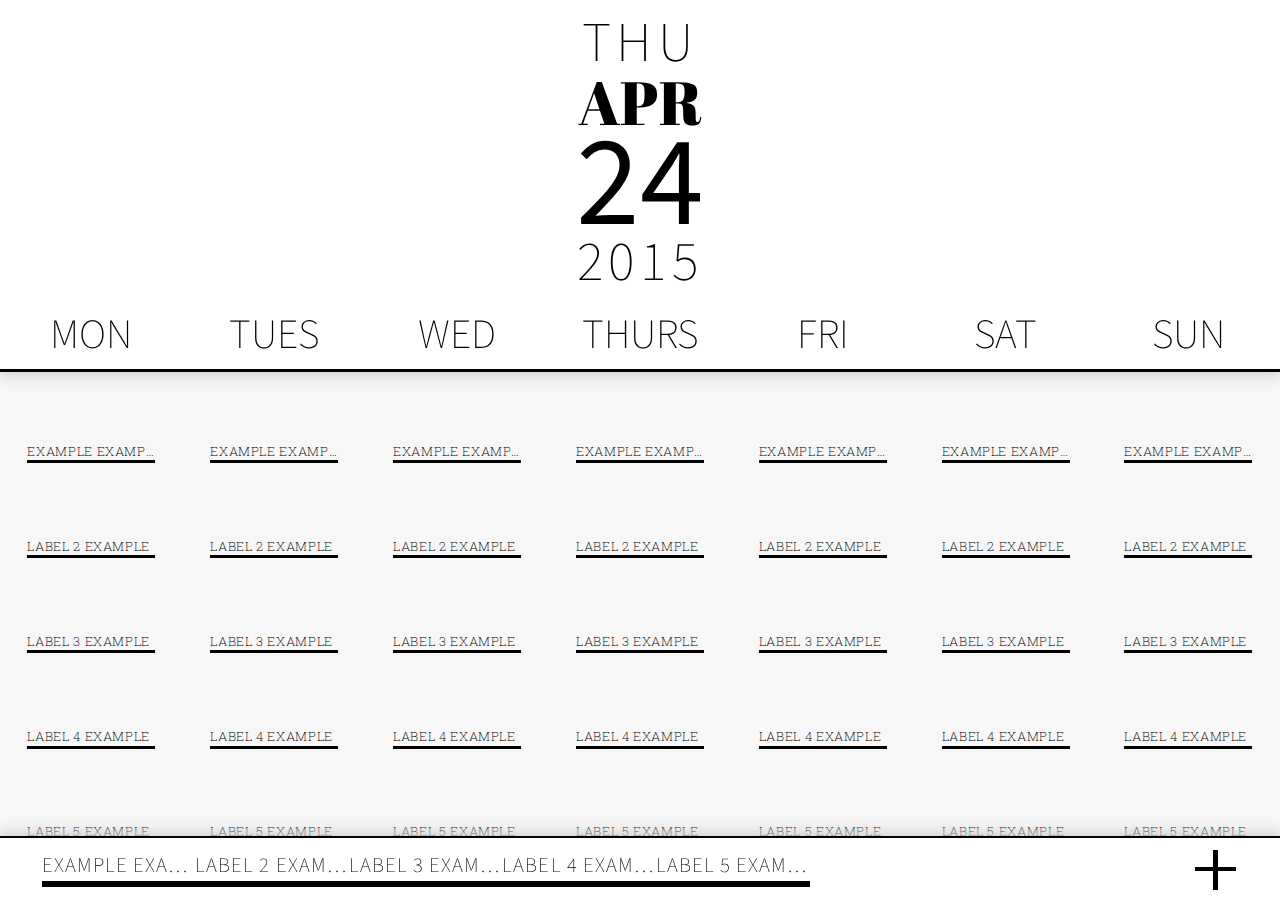
==== commit 791df351: "Added menu hide/appear functionality." ====
--- a/final-project/index.html
+++ b/final-project/index.html
@@ -9,6 +9,7 @@
         <link href='http://fonts.googleapis.com/css?family=Source+Sans+Pro:200,300,400,600,700' rel='stylesheet' type='text/css'>
         <link href='http://fonts.googleapis.com/css?family=Abril+Fatface' rel='stylesheet' type='text/css'>
         <link href='http://fonts.googleapis.com/css?family=Roboto+Slab:400,100,300,700' rel='stylesheet' type='text/css'>
+        <script src="jquery-2.1.3.min.js"></script>
     </head>
 
     <body>
@@ -92,7 +93,7 @@
             </ul>
             <div id="cross"></div>
         </footer>
-        <div id="create-menu">
+        <div id="create-menu" class="hidden">
             <h5>CREATE/EDIT LABEL</h5>
             <p class="fields">Name</p>
             <p class="fields">Prediction Method</p>
--- a/final-project/style.css
+++ b/final-project/style.css
@@ -17,6 +17,10 @@
     left: 50%;
     transform: translate(-50%, -50%);
     border-bottom: 0.2em solid black;
+}
+
+.hidden {
+    display: none;
 }
 
 #create-menu p {
